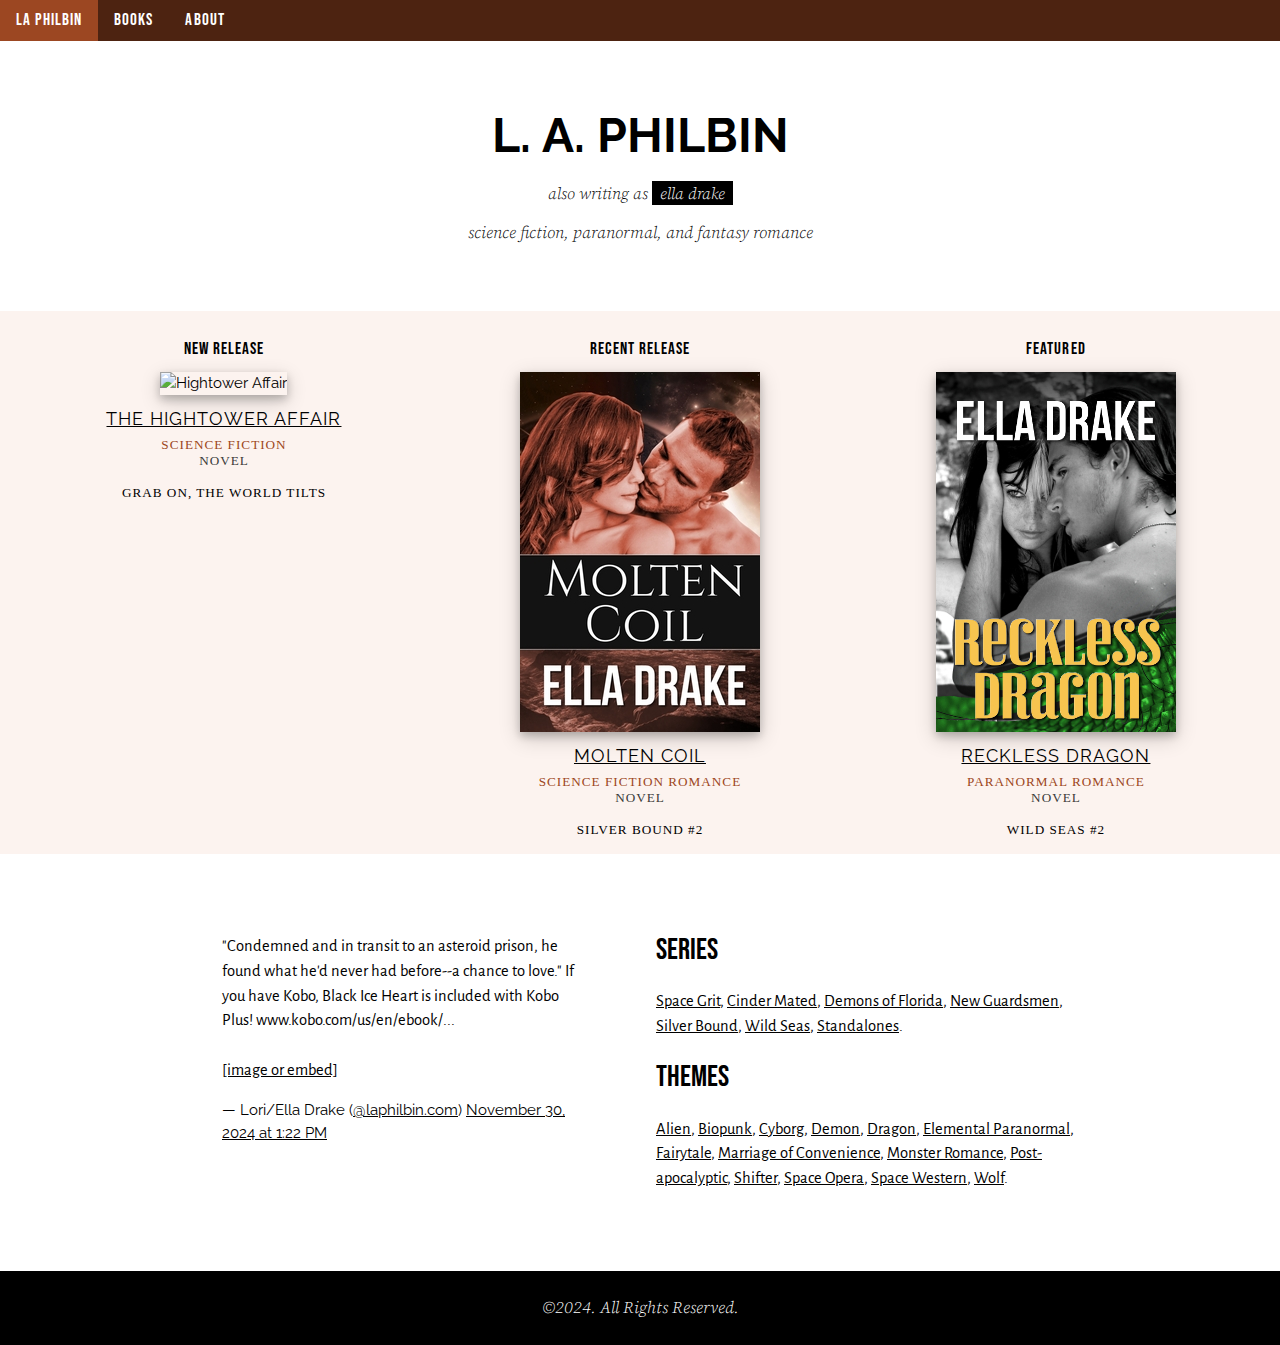
==== index.html @ 6d122738 "metadata" ====
<!doctype html>
<html lang="en">

<head>
  <meta charset="utf-8">
  <meta name="viewport" content="width=device-width, initial-scale=1">
  <meta name="title" content="Author L.A. Philbin">
  <meta name="description" content="L.A.Philbin, who also writes as Ella Drake, is the author of over thirty-two romances.">
  <meta property="og:type" content="website" />
<meta property="og:url" content="https://laphilbin.com/" />
<meta property="og:title" content="Author L.A. Philbin" />
<meta property="og:description" content="L.A.Philbin, who also writes as Ella Drake, is the author of over thirty-two romances." />
<meta property="og:image" content="https://laphilbin.com/covers/series_SpaceGrit.jpg" />
  <title>L.A. Philbin</title>
  <link rel="icon" type="image/x-icon" href="favicon.ico">
  <link rel="stylesheet" href="css/w3.css">
  <link rel="stylesheet" href="css/site.css">
  <link rel="stylesheet" href="css/color-theme.css">
  <link rel="preconnect" href="https://fonts.googleapis.com">
  <link rel="preconnect" href="https://fonts.gstatic.com" crossorigin>
  <link
    href="https://fonts.googleapis.com/css2?family=Alegreya+Sans:ital,wght@0,100;0,300;0,400;0,500;0,700;0,800;0,900;1,100;1,300;1,400;1,500;1,700;1,800;1,900&family=Bebas+Neue&family=Raleway:ital,wght@0,100..900;1,100..900&family=Source+Serif+4:ital,opsz,wght@0,8..60,200..900;1,8..60,200..900&display=swap"
    rel="stylesheet">

</head>

<body>
  <div>
    <!-- Navbar -->
    <div class="w3-bar w3-theme-dark">
      <a href="index.html" class="w3-bar-item w3-button w3-black w3-hover-theme header">LA PHILBIN</a>
      <a href="booklist.html" class="w3-bar-item w3-button w3-hover-theme header">Books</a>
      <a href="about.html" class="w3-bar-item w3-button w3-hover-theme header">About</a>
    </div>
    <!-- Header -->
    <header class="w3-container w3-center w3-padding-48 w3-white">
      <h1 class="w3-xxxlarge"><b>L. A. PHILBIN</b></h1>
      <h6 class="contrast">also writing as <span class="w3-tag">ella drake</span></h6>
      <p class="contrast">science fiction, paranormal, and fantasy romance</p>
    </header>
<!--featured books-->
    <div class="w3-container w3-padding w3-theme-l5">
      <div class="w3-row">
        <div class="w3-col s12 m6 l4 w3-padding">

          <header class="w3-container w3-center">
            <h6 class="header">New Release</h6>
          </header>
          <div class="w3-center">
            <img src="https://www.elladrake.com/covers/Hightower240.jpg" alt="Hightower Affair" class="w3-theme-shadow">
          </div>

          <div class="bookcard bookdetails w3-center">
            <h5 class="w3-margin-top"><a href="books.html?id=20171201">The Hightower Affair</a></h5>
            <p class="w3-text-theme">Science Fiction</p>
            <p class="w3-text-dark-grey">Novel</p>
            <p>&nbsp;</p>
            <p>Grab on, the world tilts</p>
          </div>

        </div>
        <div class="w3-col s12 m6 l4 w3-padding">

          <header class="w3-container w3-center">
            <h6 class="header">Recent Release</h6>
          </header>

          <div class="w3-center">
            <img src="covers/MoltenCoil240.jpg" alt="Molten Coil" class="w3-theme-shadow">
          </div> 

          <div class="bookcard bookdetails w3-center">
            <h5 class="w3-margin-top"><a href="books.html?id=20171020">Molten Coil</a></h5>
            <p class="w3-text-theme">Science Fiction Romance</p>
            <p class="w3-text-dark-grey">Novel</p>
            <p>&nbsp;</p>
            <p>Silver Bound #2</p>
          </div>

        </div>
        <div class="w3-col s12 m6 l4 w3-padding">

          <header class="w3-container w3-center">
            <h6 class="header">Featured</h6>
          </header>

          <div class="w3-center">
            <img src="covers/RecklessDragon2017_240.jpg" alt="Reckless Dragon" class="w3-theme-shadow">
          </div>

          <div class="bookcard bookdetails w3-center">
            <h5 class="w3-margin-top"><a href="books.html?id=20170918">Reckless Dragon</a></h5>
            <p class="w3-text-theme">Paranormal Romance</p>
            <p class="w3-text-dark-grey">Novel</p>
            <p>&nbsp;</p>
            <p>Wild Seas #2</p>
          </div>

        </div>
      </div>

    </div>
<!--book links-->
<div class="w3-content w3-padding">
  <div class="w3-row w3-padding-48">
    <div class="w3-col s6 w3-padding w3-mobile">
      <blockquote class="bluesky-embed" data-bluesky-uri="at://did:plc:iejg6guh6knc5wboczmhzfbp/app.bsky.feed.post/3lc6pn5d6dk2c" data-bluesky-cid="bafyreibnisoawjsbwvpep7m7uysbmqq5yxbqlee6rji6bqe4ssxgnob5ie"><p lang="en">&quot;Condemned and in transit to an asteroid prison, he found what he&#x27;d never had before--a chance to love.&quot;

        If you have Kobo, Black Ice Heart is included with Kobo Plus! 
        www.kobo.com/us/en/ebook/...<br><br><a href="https://bsky.app/profile/did:plc:iejg6guh6knc5wboczmhzfbp/post/3lc6pn5d6dk2c?ref_src=embed">[image or embed]</a></p>&mdash; Lori/Ella Drake (<a href="https://bsky.app/profile/did:plc:iejg6guh6knc5wboczmhzfbp?ref_src=embed">@laphilbin.com</a>) <a href="https://bsky.app/profile/did:plc:iejg6guh6knc5wboczmhzfbp/post/3lc6pn5d6dk2c?ref_src=embed">November 30, 2024 at 1:22 PM</a></blockquote><script async src="https://embed.bsky.app/static/embed.js" charset="utf-8"></script>
    </div>
    <div class="w3-col s6 w3-padding w3-mobile">
      <h2 class="bebas-neue-regular">Series</h2>
      <p><a href='series.html#SpaceGrit'>Space Grit</a>, <a href='series.html#CinderMated'>Cinder Mated</a>, <a href='series.html#DemonsofFlorida'>Demons of Florida</a>, <a href='series.html#NewGuardsmen'>New Guardsmen</a>, <a href='series.html#SilverBound'>Silver Bound</a>, <a href='series.html#WildSeas'>Wild Seas</a>, <a href='series.html#standalones'>Standalones</a>.</p>
      <h2 class="bebas-neue-regular">Themes</h2>
      <p><a href='list.html?keyword=alien'>Alien</a>, <a href='list.html?keyword=biopunk'>Biopunk</a>, <a href='list.html?keyword=cyborg'>Cyborg</a>, <a href='list.html?keyword=demon'>Demon</a>, <a href='list.html?keyword=dragon'>Dragon</a>, <a href='list.html?keyword=elementals'>Elemental Paranormal</a>, <a href='list.html?keyword=fairytale'>Fairytale</a>, <a href='list.html?keyword=marriage of convenience'>Marriage of Convenience</a>, <a href='list.html?keyword=monster'>Monster Romance</a>, <a href='list.html?keyword=post-apocalyptic'>Post-apocalyptic</a>, <a href='list.html?keyword=shifter'>Shifter</a>, <a href='list.html?keyword=space opera'>Space Opera</a>, <a href='list.html?keyword=space western'>Space Western</a>, <a href='list.html?keyword=wolf'>Wolf</a>.</p>
    </div>
  </div>

</div>

<!-- Footer -->
<footer class="w3-center w3-black w3-padding">
  <p class="contrast">©2024. All Rights Reserved.</p>
</footer>
</div>

</body>

</html>
---- css/site.css ----
#logo {
    float: left;
    width: 200px;
    height: 40px;
    background: url(../images/Ella-logo-white.png) no-repeat center;
    display: block;
  }
body, h1, h2, h3, h4, h5, h6 {
    font-family: "Raleway", Helvetica, Arial, sans-serif;
  }
p {
    font-family: "Alegreya Sans", "Raleway", sans-serif;
    font-weight: 400;
    font-size: 1.1em;
}
.contrast{
  font-family: "Source Serif 4";
  font-weight: 300;
  font-style: italic;
}
.bookpage {
  padding-top: 10px;
  padding-left: 10px; 
}
.bookdetails p {
  font-family: "Roboto Condensed", serif;
  margin-top: 0px;
  margin-bottom: 0px;
}
.bookcover {
  width: 240px;
  box-shadow: 0 4px 8px 0 rgba(0, 0, 0, 0.2), 0 6px 20px 0 rgba(0, 0, 0, 0.19);
  margin-bottom: 20px;
}
.booklist{
  display: grid;
  grid-gap: 15px;
  grid-template-columns: repeat(auto-fit, minmax(150px, 160px));
  grid-auto-flow: dense;
}
.spacer {
  padding-bottom: 5px;
}
.booklist p {
  margin-top: 0px;
  margin-bottom: 0px;
  font-family: "Roboto Condensed", serif;
  font-optical-sizing: auto;
  font-weight: 400;
  font-style: normal;
  font-size: small;
}
.booklist a {
  margin-top: 0px;
  margin-bottom: 0px;
  font-family: "Roboto Condensed", serif;
  font-optical-sizing: auto;
  font-weight: 400;
  font-style: normal;

}
.thumbnail{
  width: 125px;
  height: 190px;
  box-shadow: 0 4px 8px 0 rgba(0, 0, 0, 0.2), 0 6px 20px 0 rgba(0, 0, 0, 0.19);
  margin-right: 20px;
  margin-bottom: 20px;
}
.bookcard{
  line-height: 16px;
  font-weight: 400;
  font-family: "Alegreya Sans", "Raleway", "HelveticaNeue", "Helvetica Neue", Helvetica, Arial, sans-serif;
  text-align: center;
  font-size: 0.8rem;
  text-transform: uppercase;
  letter-spacing: 1px;
}
.header {
  font-family: "Bebas Neue", "Raleway", Helvetica, Arial, sans-serif;
  font-size: 1.1em;
  text-transform: uppercase;
  letter-spacing: 0.0625em;
}
.bebas-neue-regular {
  font-family: "Bebas Neue", sans-serif;
  font-weight: 400;
  font-style: normal;
}
.roboto-condensed-300 {
  font-family: "Roboto Condensed", serif;
  font-optical-sizing: auto;
  font-weight: 300;
  font-style: normal;
}
.content {
  margin: 0px 5px;
}
.navicon{
  
}
@media only screen and (min-width: 768px) {
  /* For desktop: */
  .bookcover {float: right;}
}
---- css/color-theme.css ----
.w3-theme-l5 {color:#000 !important; background-color:#fcf3ef !important}
.w3-theme-l4 {color:#000 !important; background-color:#f3d7ca !important}
.w3-theme-l3 {color:#000 !important; background-color:#e8ae96 !important}
.w3-theme-l2 {color:#fff !important; background-color:#dc8661 !important}
.w3-theme-l1 {color:#fff !important; background-color:#cf5e2e !important}
.w3-theme-d1 {color:#fff !important; background-color:#8b3f1f !important}
.w3-theme-d2 {color:#fff !important; background-color:#7c381b !important}
.w3-theme-d3 {color:#fff !important; background-color:#6c3118 !important}
.w3-theme-d4 {color:#fff !important; background-color:#5d2a14 !important}
.w3-theme-d5 {color:#fff !important; background-color:#4d2311 !important}

.w3-theme-light {color:#000 !important; background-color:#fcf3ef !important}
.w3-theme-dark {color:#fff !important; background-color:#4d2311 !important}
.w3-theme-action {color:#fff !important; background-color:#4d2311 !important}

.w3-theme {color:#fff !important; background-color:#9c4722 !important}
.w3-text-theme {color:#9c4722 !important}
.w3-border-theme {border-color:#9c4722 !important}

.w3-hover-theme:hover {color:#fff !important; background-color:#9c4722 !important}
.w3-hover-text-theme:hover {color:#9c4722 !important}
.w3-hover-border-theme:hover {border-color:#9c4722 !important}


.w3-text-theme-dark {color:#4d2311 !important}
.w3-text-theme-d1 {color:#8b3f1f !important}
.w3-theme-shadow {
    box-shadow: 0 4px 8px 0 rgba(0, 0, 0, 0.2), 0 6px 20px 0 rgba(0, 0, 0, 0.19);}
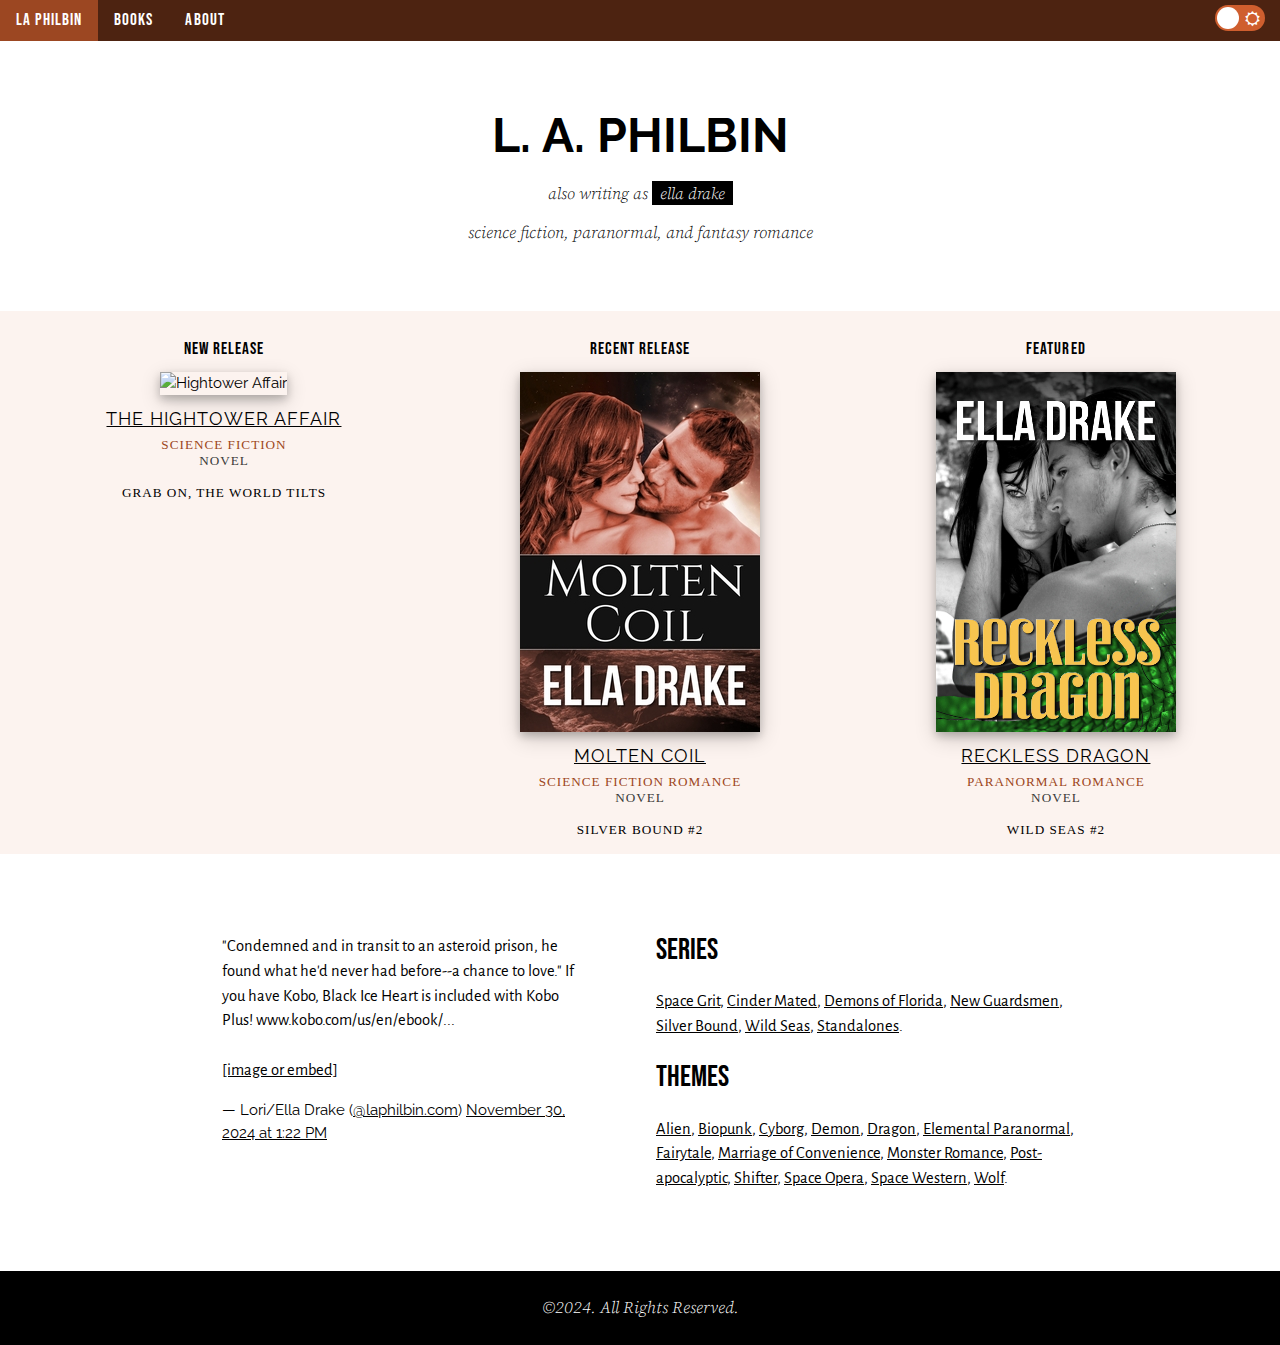
==== commit ec9da095: "dark mode" ====
--- a/index.html
+++ b/index.html
@@ -11,6 +11,7 @@
 <meta property="og:title" content="Author L.A. Philbin" />
 <meta property="og:description" content="L.A.Philbin, who also writes as Ella Drake, is the author of over thirty-two romances." />
 <meta property="og:image" content="https://laphilbin.com/covers/series_SpaceGrit.jpg" />
+<meta property="og:image:alt" content="Preview image with books from the Space Grit series">
   <title>L.A. Philbin</title>
   <link rel="icon" type="image/x-icon" href="favicon.ico">
   <link rel="stylesheet" href="css/w3.css">
@@ -21,7 +22,7 @@
   <link
     href="https://fonts.googleapis.com/css2?family=Alegreya+Sans:ital,wght@0,100;0,300;0,400;0,500;0,700;0,800;0,900;1,100;1,300;1,400;1,500;1,700;1,800;1,900&family=Bebas+Neue&family=Raleway:ital,wght@0,100..900;1,100..900&family=Source+Serif+4:ital,opsz,wght@0,8..60,200..900;1,8..60,200..900&display=swap"
     rel="stylesheet">
-
+  <link rel="stylesheet" href="https://cdnjs.cloudflare.com/ajax/libs/font-awesome/4.7.0/css/font-awesome.min.css">
 </head>
 
 <body>
@@ -31,9 +32,17 @@
       <a href="index.html" class="w3-bar-item w3-button w3-black w3-hover-theme header">LA PHILBIN</a>
       <a href="booklist.html" class="w3-bar-item w3-button w3-hover-theme header">Books</a>
       <a href="about.html" class="w3-bar-item w3-button w3-hover-theme header">About</a>
+      <div class="w3-right">
+        <input type="checkbox" class="checkbox" id="checkbox">
+        <label for="checkbox" class="checkbox-label">
+          <i class="fa fa-moon-o"></i>
+          <i class="fa fa-sun-o"></i>
+          <span class="ball"></span>
+        </label>
+      </div>
     </div>
     <!-- Header -->
-    <header class="w3-container w3-center w3-padding-48 w3-white">
+    <header class="w3-container w3-center w3-padding-48 w3-white headbanner">
       <h1 class="w3-xxxlarge"><b>L. A. PHILBIN</b></h1>
       <h6 class="contrast">also writing as <span class="w3-tag">ella drake</span></h6>
       <p class="contrast">science fiction, paranormal, and fantasy romance</p>
@@ -124,7 +133,12 @@
   <p class="contrast">©2024. All Rights Reserved.</p>
 </footer>
 </div>
-
+<script>
+const checkbox = document.getElementById("checkbox")
+checkbox.addEventListener("change", () => {
+  document.body.classList.toggle("dark")
+})
+  </script>
 </body>
 
 </html>--- a/css/site.css
+++ b/css/site.css
@@ -8,6 +8,7 @@
 body, h1, h2, h3, h4, h5, h6 {
     font-family: "Raleway", Helvetica, Arial, sans-serif;
   }
+
 p {
     font-family: "Alegreya Sans", "Raleway", sans-serif;
     font-weight: 400;
@@ -95,10 +96,62 @@
 .content {
   margin: 0px 5px;
 }
-.navicon{
-  
-}
+
 @media only screen and (min-width: 768px) {
   /* For desktop: */
   .bookcover {float: right;}
 }
+
+
+* {box-sizing: border-box;}
+
+body, header.headbanner {
+  background-color: #fff;
+  transition: background 0.2s linear;
+}
+
+body.dark, body.dark .header, body.dark .headbanner {background-color: #292c35 !important;} /* #9b59b6 */
+
+body.dark h1, body.dark h2, body.dark h6, body.dark a, body.dark p, body.dark figcaption {color: #fff !important;}
+body.dark .w3-tag {color:#000 !important; background-color:#f3d7ca !important}
+
+.checkbox {
+  opacity: 0;
+  position: absolute;
+}
+
+.checkbox-label {
+  background-color: #cf5e2e;
+  width: 50px;
+  height: 26px;
+  border-radius: 50px;
+  position: relative;
+  margin-top: 5px;
+  margin-right: 15px;
+  padding: 5px;
+  cursor: pointer;
+  display: flex;
+  justify-content: space-between;
+  align-items: center;
+}
+
+.moon {color: #f1c40f;}
+
+.fa-sun {color: #f39c12;}
+
+.checkbox-label .ball {
+  background-color: #fff;
+  width: 22px;
+  height: 22px;
+  position: absolute;
+  left: 2px;
+  top: 2px;
+  border-radius: 50%;
+  transition: transform 0.2s linear;
+}
+
+.checkbox:checked + .checkbox-label .ball {
+  transform: translateX(24px);
+}
+
+
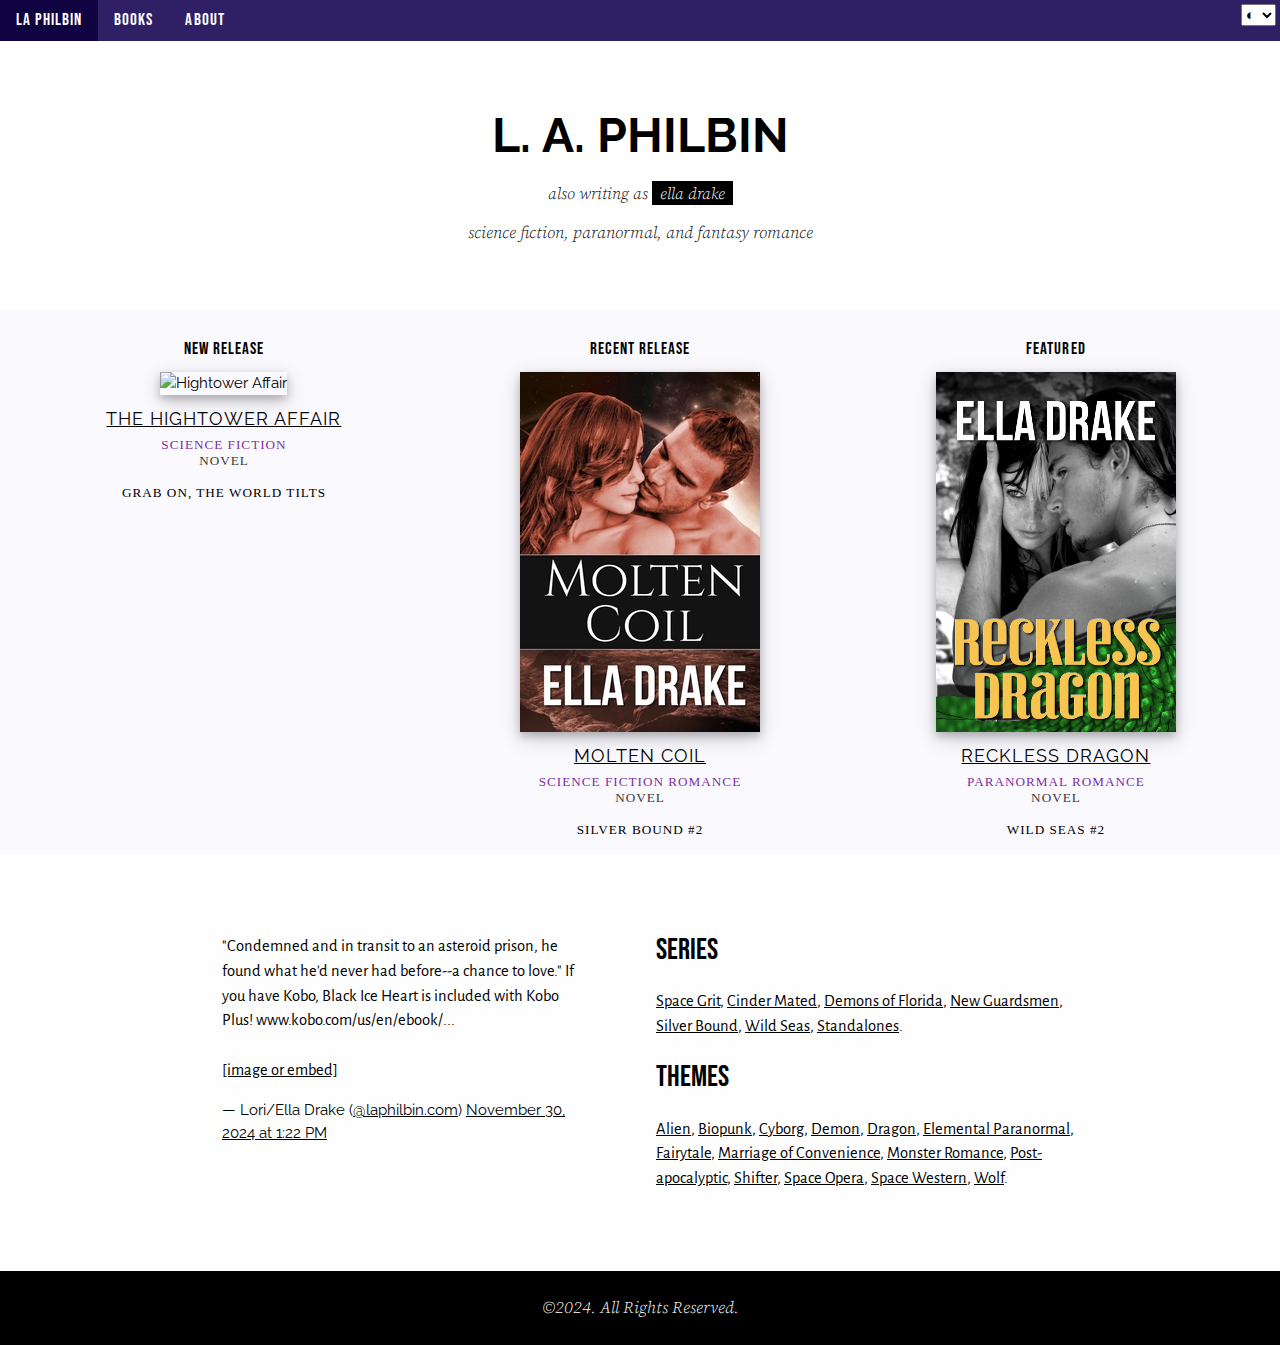
==== commit 19a2712a: "dark mode fix" ====
--- a/index.html
+++ b/index.html
@@ -16,7 +16,6 @@
   <link rel="icon" type="image/x-icon" href="favicon.ico">
   <link rel="stylesheet" href="css/w3.css">
   <link rel="stylesheet" href="css/site.css">
-  <link rel="stylesheet" href="css/color-theme.css">
   <link rel="preconnect" href="https://fonts.googleapis.com">
   <link rel="preconnect" href="https://fonts.gstatic.com" crossorigin>
   <link
@@ -28,17 +27,16 @@
 <body>
   <div>
     <!-- Navbar -->
-    <div class="w3-bar w3-theme-dark">
+    <div class="w3-bar nav-palette">
       <a href="index.html" class="w3-bar-item w3-button w3-black w3-hover-theme header">LA PHILBIN</a>
       <a href="booklist.html" class="w3-bar-item w3-button w3-hover-theme header">Books</a>
       <a href="about.html" class="w3-bar-item w3-button w3-hover-theme header">About</a>
-      <div class="w3-right">
-        <input type="checkbox" class="checkbox" id="checkbox">
-        <label for="checkbox" class="checkbox-label">
-          <i class="fa fa-moon-o"></i>
-          <i class="fa fa-sun-o"></i>
-          <span class="ball"></span>
-        </label>
+      <div class="w3-right modeselector">
+        <select onchange="switchMode(this.value)" id="lightdark">
+          <option value="auto">◐</option>
+          <option value="light">☀</option>
+          <option value="dark">☾</option>
+        </select>
       </div>
     </div>
     <!-- Header -->
@@ -48,7 +46,7 @@
       <p class="contrast">science fiction, paranormal, and fantasy romance</p>
     </header>
 <!--featured books-->
-    <div class="w3-container w3-padding w3-theme-l5">
+    <div class="w3-container w3-padding panel-theme">
       <div class="w3-row">
         <div class="w3-col s12 m6 l4 w3-padding">
 
@@ -56,7 +54,7 @@
             <h6 class="header">New Release</h6>
           </header>
           <div class="w3-center">
-            <img src="https://www.elladrake.com/covers/Hightower240.jpg" alt="Hightower Affair" class="w3-theme-shadow">
+            <img src="https://www.elladrake.com/covers/Hightower240.jpg" alt="Hightower Affair" class="palette-shadow">
           </div>
 
           <div class="bookcard bookdetails w3-center">
@@ -75,7 +73,7 @@
           </header>
 
           <div class="w3-center">
-            <img src="covers/MoltenCoil240.jpg" alt="Molten Coil" class="w3-theme-shadow">
+            <img src="covers/MoltenCoil240.jpg" alt="Molten Coil" class="palette-shadow">
           </div> 
 
           <div class="bookcard bookdetails w3-center">
@@ -94,7 +92,7 @@
           </header>
 
           <div class="w3-center">
-            <img src="covers/RecklessDragon2017_240.jpg" alt="Reckless Dragon" class="w3-theme-shadow">
+            <img src="covers/RecklessDragon2017_240.jpg" alt="Reckless Dragon" class="palette-shadow">
           </div>
 
           <div class="bookcard bookdetails w3-center">
@@ -134,10 +132,10 @@
 </footer>
 </div>
 <script>
-const checkbox = document.getElementById("checkbox")
-checkbox.addEventListener("change", () => {
-  document.body.classList.toggle("dark")
-})
+const html = document.querySelector('html');
+function switchMode(mode) {
+  html.style.setProperty("color-scheme", mode === "auto" ? "light dark" : mode);
+}
   </script>
 </body>
 
--- a/css/site.css
+++ b/css/site.css
@@ -1,3 +1,62 @@
+html {
+  --black: #000;
+  --white: #fff;
+  --theme-light: #fefeff;
+  --theme-dark: #15191d;
+  --palette-light: #faf9fe;
+  --palette-0: #e5e2fa;
+  --palette-1: #cdc5f5;  
+  --palette-2: #b5a9f2;  
+  --palette-3: #9d8cee;  
+  --palette-4: #876eec;  
+  --palette-5: #714ee9;  
+  --palette-6: #5a3cbf;  
+  --palette-7: #442d91;  
+  --palette-8: #2f2065;  
+  --palette-9: #1c133c; 
+  --pallette-10: #0f1a2e;
+  --pallette-11: #263238;
+  
+  color-scheme: light dark;
+  
+  --background: light-dark(var(--theme-light), var(--theme-dark));
+  --navback: light-dark(var(--palette-8), var(--palette-1));
+  --panelback: light-dark(var(--palette-light), var(--pallette-10));
+  --text: light-dark(var(--black), var(--white));
+  --navtext: light-dark(var(--white), var(--black));
+}
+.w3-text-theme {color: light-dark(#7f30a1, #d39df2)}
+.w3-text-theme-2 {color: light-dark(#60247a, #e1bff6)}
+
+.w3-hover-theme:hover {color:#fff !important; background-color:#0f0441 !important}
+.w3-hover-text-theme:hover {color:#0f0441 !important}
+.w3-hover-border-theme:hover {border-color:#0f0441 !important}
+.w3-text-theme-dark {color:#4d2311 !important}
+.w3-text-theme-d1 {color:#8b3f1f !important}
+.palette-shadow {
+    box-shadow: 0 4px 8px 0 rgba(0, 0, 0, 0.2), 0 6px 20px 0 rgba(0, 0, 0, 0.19);}
+
+.modeselector {
+  margin: 4px;
+}
+
+body {
+  background-color: var(--background);
+  color: var(--text);
+}
+.nav-palette
+{
+  background-color: var(--navback);
+  color: var(--navtext);
+}
+div {
+  background-color: inherit;
+}
+.headbanner, .panel-theme {
+  background-color: var(--panelback);
+  color: var(--text);
+}
+
 #logo {
     float: left;
     width: 200px;
@@ -101,57 +160,3 @@
   /* For desktop: */
   .bookcover {float: right;}
 }
-
-
-* {box-sizing: border-box;}
-
-body, header.headbanner {
-  background-color: #fff;
-  transition: background 0.2s linear;
-}
-
-body.dark, body.dark .header, body.dark .headbanner {background-color: #292c35 !important;} /* #9b59b6 */
-
-body.dark h1, body.dark h2, body.dark h6, body.dark a, body.dark p, body.dark figcaption {color: #fff !important;}
-body.dark .w3-tag {color:#000 !important; background-color:#f3d7ca !important}
-
-.checkbox {
-  opacity: 0;
-  position: absolute;
-}
-
-.checkbox-label {
-  background-color: #cf5e2e;
-  width: 50px;
-  height: 26px;
-  border-radius: 50px;
-  position: relative;
-  margin-top: 5px;
-  margin-right: 15px;
-  padding: 5px;
-  cursor: pointer;
-  display: flex;
-  justify-content: space-between;
-  align-items: center;
-}
-
-.moon {color: #f1c40f;}
-
-.fa-sun {color: #f39c12;}
-
-.checkbox-label .ball {
-  background-color: #fff;
-  width: 22px;
-  height: 22px;
-  position: absolute;
-  left: 2px;
-  top: 2px;
-  border-radius: 50%;
-  transition: transform 0.2s linear;
-}
-
-.checkbox:checked + .checkbox-label .ball {
-  transform: translateX(24px);
-}
-
-
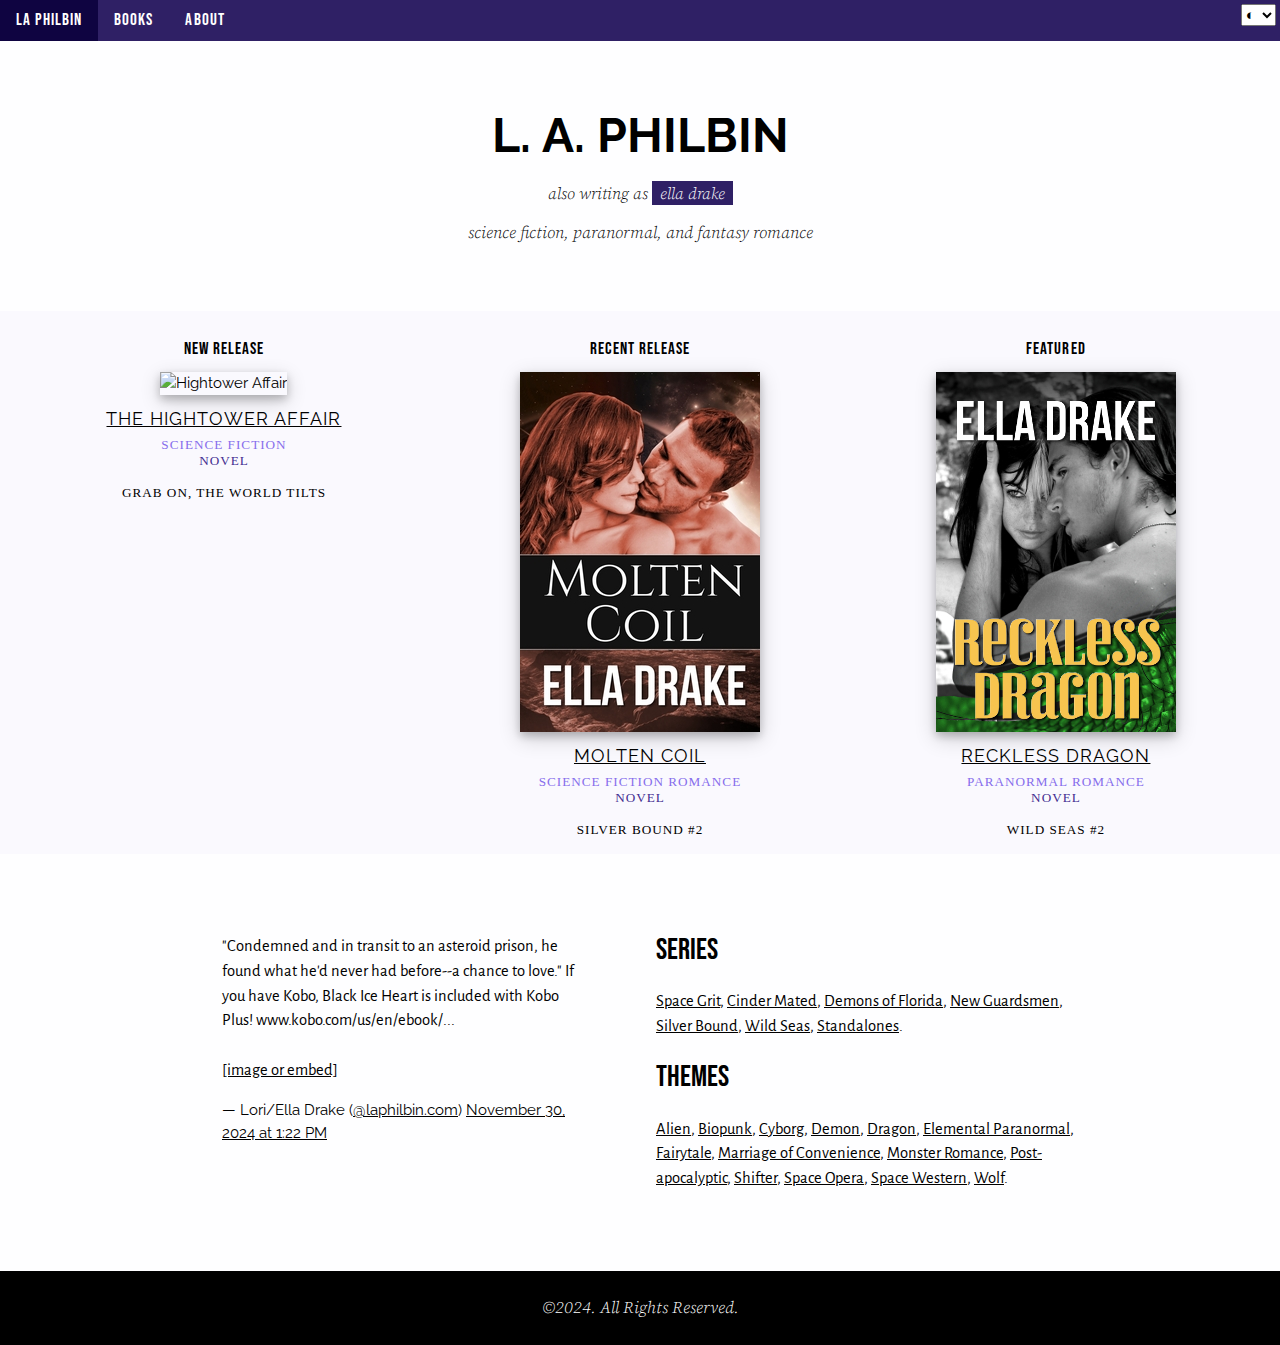
==== commit 1a9b1aa8: "dark mode fix 2" ====
--- a/index.html
+++ b/index.html
@@ -40,9 +40,9 @@
       </div>
     </div>
     <!-- Header -->
-    <header class="w3-container w3-center w3-padding-48 w3-white headbanner">
+    <header class="w3-container w3-center w3-padding-48 headbanner">
       <h1 class="w3-xxxlarge"><b>L. A. PHILBIN</b></h1>
-      <h6 class="contrast">also writing as <span class="w3-tag">ella drake</span></h6>
+      <h6 class="contrast">also writing as <span class="palette-tag">ella drake</span></h6>
       <p class="contrast">science fiction, paranormal, and fantasy romance</p>
     </header>
 <!--featured books-->
@@ -60,7 +60,7 @@
           <div class="bookcard bookdetails w3-center">
             <h5 class="w3-margin-top"><a href="books.html?id=20171201">The Hightower Affair</a></h5>
             <p class="w3-text-theme">Science Fiction</p>
-            <p class="w3-text-dark-grey">Novel</p>
+            <p class="w3-text-theme-2">Novel</p>
             <p>&nbsp;</p>
             <p>Grab on, the world tilts</p>
           </div>
@@ -79,7 +79,7 @@
           <div class="bookcard bookdetails w3-center">
             <h5 class="w3-margin-top"><a href="books.html?id=20171020">Molten Coil</a></h5>
             <p class="w3-text-theme">Science Fiction Romance</p>
-            <p class="w3-text-dark-grey">Novel</p>
+            <p class="w3-text-theme-2">Novel</p>
             <p>&nbsp;</p>
             <p>Silver Bound #2</p>
           </div>
@@ -98,7 +98,7 @@
           <div class="bookcard bookdetails w3-center">
             <h5 class="w3-margin-top"><a href="books.html?id=20170918">Reckless Dragon</a></h5>
             <p class="w3-text-theme">Paranormal Romance</p>
-            <p class="w3-text-dark-grey">Novel</p>
+            <p class="w3-text-theme-2">Novel</p>
             <p>&nbsp;</p>
             <p>Wild Seas #2</p>
           </div>
--- a/css/site.css
+++ b/css/site.css
@@ -5,102 +5,155 @@
   --theme-dark: #15191d;
   --palette-light: #faf9fe;
   --palette-0: #e5e2fa;
-  --palette-1: #cdc5f5;  
-  --palette-2: #b5a9f2;  
-  --palette-3: #9d8cee;  
-  --palette-4: #876eec;  
-  --palette-5: #714ee9;  
-  --palette-6: #5a3cbf;  
-  --palette-7: #442d91;  
-  --palette-8: #2f2065;  
-  --palette-9: #1c133c; 
+  --palette-1: #cdc5f5;
+  --palette-2: #b5a9f2;
+  --palette-3: #9d8cee;
+  --palette-4: #876eec;
+  --palette-5: #714ee9;
+  --palette-6: #5a3cbf;
+  --palette-7: #442d91;
+  --palette-8: #2f2065;
+  --palette-9: #1c133c;
   --pallette-10: #0f1a2e;
   --pallette-11: #263238;
-  
+
   color-scheme: light dark;
-  
+
   --background: light-dark(var(--theme-light), var(--theme-dark));
   --navback: light-dark(var(--palette-8), var(--palette-1));
   --panelback: light-dark(var(--palette-light), var(--pallette-10));
   --text: light-dark(var(--black), var(--white));
   --navtext: light-dark(var(--white), var(--black));
 }
-.w3-text-theme {color: light-dark(#7f30a1, #d39df2)}
-.w3-text-theme-2 {color: light-dark(#60247a, #e1bff6)}
-
-.w3-hover-theme:hover {color:#fff !important; background-color:#0f0441 !important}
-.w3-hover-text-theme:hover {color:#0f0441 !important}
-.w3-hover-border-theme:hover {border-color:#0f0441 !important}
-.w3-text-theme-dark {color:#4d2311 !important}
-.w3-text-theme-d1 {color:#8b3f1f !important}
+
+.w3-text-theme {
+  color: light-dark(var(--palette-4), var(--palette-0))
+}
+
+.w3-text-theme-2 {
+  color: light-dark(var(--palette-7), var(--palette-1))
+}
+
+.w3-hover-theme:hover {
+  color: #fff !important;
+  background-color: #0f0441 !important
+}
+
+.w3-hover-text-theme:hover {
+  color: #0f0441 !important
+}
+
+.w3-hover-border-theme:hover {
+  border-color: #0f0441 !important
+}
+
+.w3-text-theme-dark {
+  color: #4d2311 !important
+}
+
+.w3-text-theme-d1 {
+  color: #8b3f1f !important
+}
+
 .palette-shadow {
-    box-shadow: 0 4px 8px 0 rgba(0, 0, 0, 0.2), 0 6px 20px 0 rgba(0, 0, 0, 0.19);}
+  box-shadow: 0 4px 8px 0 rgba(0, 0, 0, 0.2), 0 6px 20px 0 rgba(0, 0, 0, 0.19);
+}
 
 .modeselector {
   margin: 4px;
+}
+
+.palette-tag {
+  background-color: light-dark(var(--palette-8), var(--palette-1));
+  color: light-dark(var(--white), var(--black));
+  display: inline-block;
+  padding-left: 8px;
+  padding-right: 8px;
+  text-align: center
 }
 
 body {
   background-color: var(--background);
   color: var(--text);
 }
-.nav-palette
-{
+
+.nav-palette {
   background-color: var(--navback);
   color: var(--navtext);
 }
+
 div {
   background-color: inherit;
 }
-.headbanner, .panel-theme {
+
+.headbanner {
+  background-color: var(--background);
+  color: var(--text);
+}
+
+.panel-theme {
   background-color: var(--panelback);
   color: var(--text);
 }
 
 #logo {
-    float: left;
-    width: 200px;
-    height: 40px;
-    background: url(../images/Ella-logo-white.png) no-repeat center;
-    display: block;
-  }
-body, h1, h2, h3, h4, h5, h6 {
-    font-family: "Raleway", Helvetica, Arial, sans-serif;
-  }
+  float: left;
+  width: 200px;
+  height: 40px;
+  background: url(../images/Ella-logo-white.png) no-repeat center;
+  display: block;
+}
+
+body,
+h1,
+h2,
+h3,
+h4,
+h5,
+h6 {
+  font-family: "Raleway", Helvetica, Arial, sans-serif;
+}
 
 p {
-    font-family: "Alegreya Sans", "Raleway", sans-serif;
-    font-weight: 400;
-    font-size: 1.1em;
-}
-.contrast{
+  font-family: "Alegreya Sans", "Raleway", sans-serif;
+  font-weight: 400;
+  font-size: 1.1em;
+}
+
+.contrast {
   font-family: "Source Serif 4";
   font-weight: 300;
   font-style: italic;
 }
+
 .bookpage {
   padding-top: 10px;
-  padding-left: 10px; 
-}
+  padding-left: 10px;
+}
+
 .bookdetails p {
   font-family: "Roboto Condensed", serif;
   margin-top: 0px;
   margin-bottom: 0px;
 }
+
 .bookcover {
   width: 240px;
   box-shadow: 0 4px 8px 0 rgba(0, 0, 0, 0.2), 0 6px 20px 0 rgba(0, 0, 0, 0.19);
   margin-bottom: 20px;
 }
-.booklist{
+
+.booklist {
   display: grid;
   grid-gap: 15px;
   grid-template-columns: repeat(auto-fit, minmax(150px, 160px));
   grid-auto-flow: dense;
 }
+
 .spacer {
   padding-bottom: 5px;
 }
+
 .booklist p {
   margin-top: 0px;
   margin-bottom: 0px;
@@ -110,6 +163,7 @@
   font-style: normal;
   font-size: small;
 }
+
 .booklist a {
   margin-top: 0px;
   margin-bottom: 0px;
@@ -119,14 +173,16 @@
   font-style: normal;
 
 }
-.thumbnail{
+
+.thumbnail {
   width: 125px;
   height: 190px;
   box-shadow: 0 4px 8px 0 rgba(0, 0, 0, 0.2), 0 6px 20px 0 rgba(0, 0, 0, 0.19);
   margin-right: 20px;
   margin-bottom: 20px;
 }
-.bookcard{
+
+.bookcard {
   line-height: 16px;
   font-weight: 400;
   font-family: "Alegreya Sans", "Raleway", "HelveticaNeue", "Helvetica Neue", Helvetica, Arial, sans-serif;
@@ -135,28 +191,35 @@
   text-transform: uppercase;
   letter-spacing: 1px;
 }
+
 .header {
   font-family: "Bebas Neue", "Raleway", Helvetica, Arial, sans-serif;
   font-size: 1.1em;
   text-transform: uppercase;
   letter-spacing: 0.0625em;
 }
+
 .bebas-neue-regular {
   font-family: "Bebas Neue", sans-serif;
   font-weight: 400;
   font-style: normal;
 }
+
 .roboto-condensed-300 {
   font-family: "Roboto Condensed", serif;
   font-optical-sizing: auto;
   font-weight: 300;
   font-style: normal;
 }
+
 .content {
   margin: 0px 5px;
 }
 
 @media only screen and (min-width: 768px) {
+
   /* For desktop: */
-  .bookcover {float: right;}
-}
+  .bookcover {
+    float: right;
+  }
+}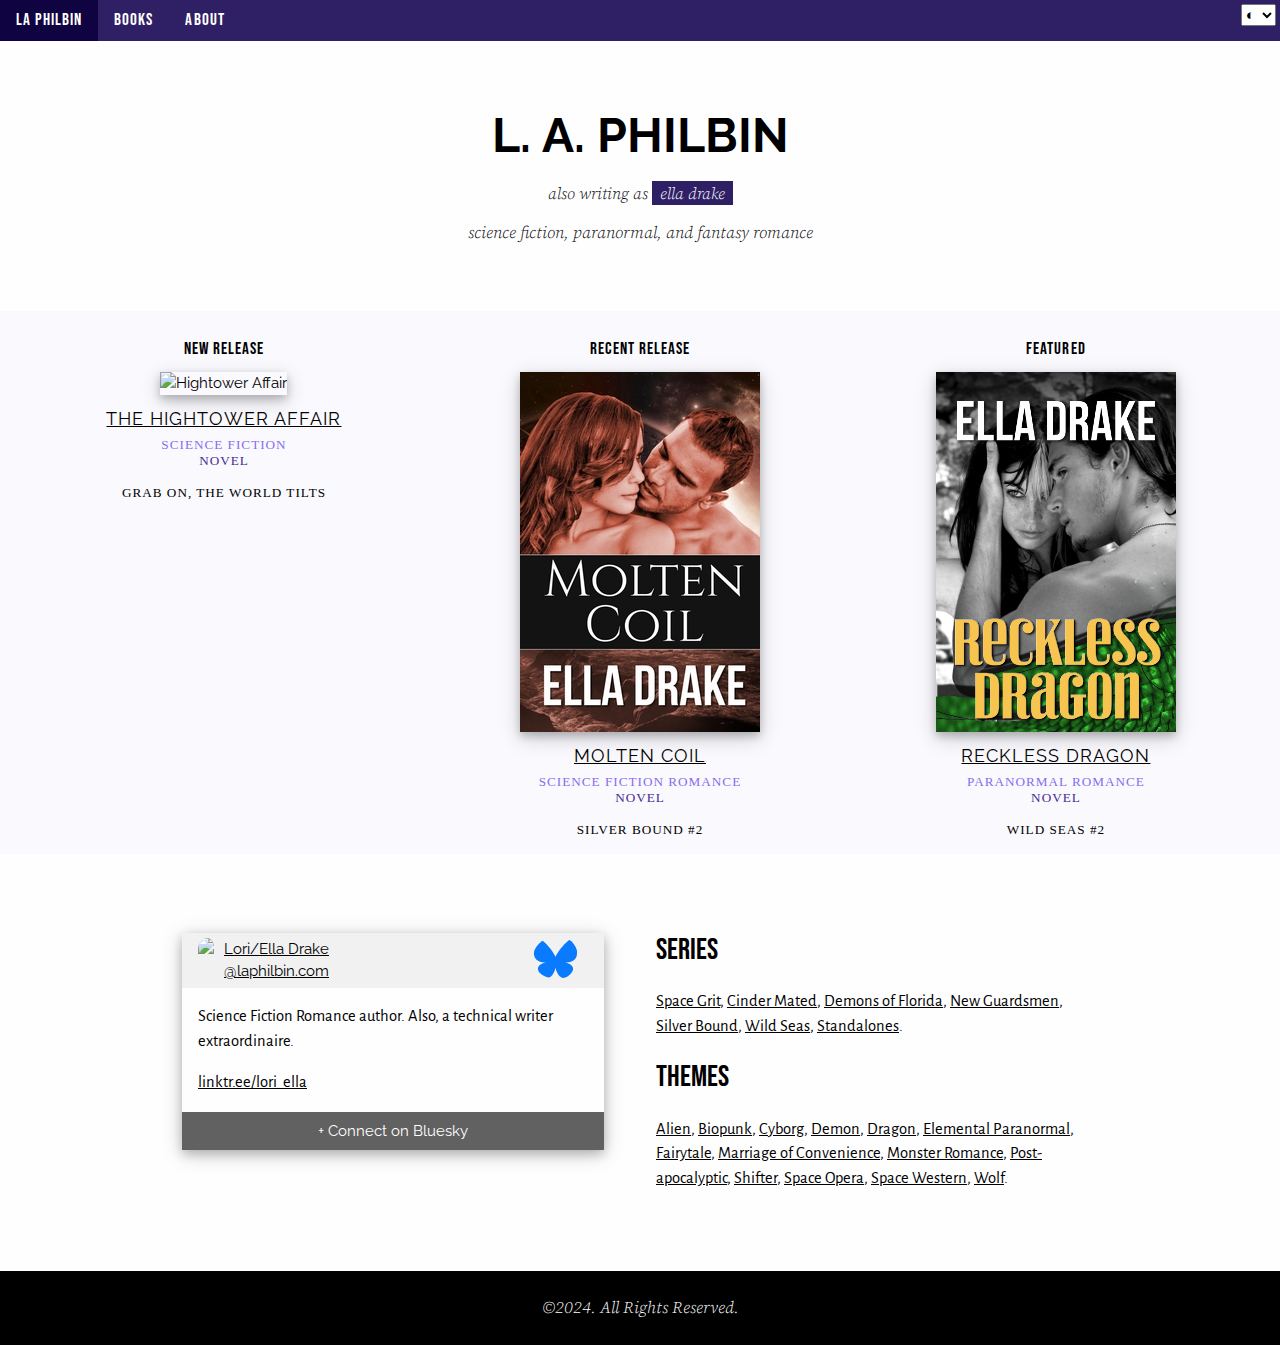
==== commit fa4e2fc2: "bluesky" ====
--- a/index.html
+++ b/index.html
@@ -5,13 +5,15 @@
   <meta charset="utf-8">
   <meta name="viewport" content="width=device-width, initial-scale=1">
   <meta name="title" content="Author L.A. Philbin">
-  <meta name="description" content="L.A.Philbin, who also writes as Ella Drake, is the author of over thirty-two romances.">
+  <meta name="description"
+    content="L.A.Philbin, who also writes as Ella Drake, is the author of over thirty-two romances.">
   <meta property="og:type" content="website" />
-<meta property="og:url" content="https://laphilbin.com/" />
-<meta property="og:title" content="Author L.A. Philbin" />
-<meta property="og:description" content="L.A.Philbin, who also writes as Ella Drake, is the author of over thirty-two romances." />
-<meta property="og:image" content="https://laphilbin.com/covers/series_SpaceGrit.jpg" />
-<meta property="og:image:alt" content="Preview image with books from the Space Grit series">
+  <meta property="og:url" content="https://laphilbin.com/" />
+  <meta property="og:title" content="Author L.A. Philbin" />
+  <meta property="og:description"
+    content="L.A.Philbin, who also writes as Ella Drake, is the author of over thirty-two romances." />
+  <meta property="og:image" content="https://laphilbin.com/covers/series_SpaceGrit.jpg" />
+  <meta property="og:image:alt" content="Preview image with books from the Space Grit series">
   <title>L.A. Philbin</title>
   <link rel="icon" type="image/x-icon" href="favicon.ico">
   <link rel="stylesheet" href="css/w3.css">
@@ -45,7 +47,7 @@
       <h6 class="contrast">also writing as <span class="palette-tag">ella drake</span></h6>
       <p class="contrast">science fiction, paranormal, and fantasy romance</p>
     </header>
-<!--featured books-->
+    <!--featured books-->
     <div class="w3-container w3-padding panel-theme">
       <div class="w3-row">
         <div class="w3-col s12 m6 l4 w3-padding">
@@ -74,7 +76,7 @@
 
           <div class="w3-center">
             <img src="covers/MoltenCoil240.jpg" alt="Molten Coil" class="palette-shadow">
-          </div> 
+          </div>
 
           <div class="bookcard bookdetails w3-center">
             <h5 class="w3-margin-top"><a href="books.html?id=20171020">Molten Coil</a></h5>
@@ -107,35 +109,75 @@
       </div>
 
     </div>
-<!--book links-->
-<div class="w3-content w3-padding">
-  <div class="w3-row w3-padding-48">
-    <div class="w3-col s6 w3-padding w3-mobile">
-      <blockquote class="bluesky-embed" data-bluesky-uri="at://did:plc:iejg6guh6knc5wboczmhzfbp/app.bsky.feed.post/3lc6pn5d6dk2c" data-bluesky-cid="bafyreibnisoawjsbwvpep7m7uysbmqq5yxbqlee6rji6bqe4ssxgnob5ie"><p lang="en">&quot;Condemned and in transit to an asteroid prison, he found what he&#x27;d never had before--a chance to love.&quot;
+    <!--book links-->
+    <div class="w3-content w3-padding">
+      <div class="w3-row w3-padding-48">
+        <div class="w3-col s6 w3-padding w3-mobile">
+          <div class="w3-card-4 bluesky-card">
+            <header class="w3-container w3-light-grey">
+              <div class="w3-row">
+                <div class="w3-col m6 w3-left">
+                  <a href="https://bsky.app/profile/did:plc:iejg6guh6knc5wboczmhzfbp?ref_src=embed&amp;ref_url=https%253A%252F%252Flaphilbin.com%252F"
+                    target="_blank" rel="noopener noreferrer nofollow"><img
+                      src="https://cdn.bsky.app/img/avatar/plain/did:plc:iejg6guh6knc5wboczmhzfbp/bafkreigsox6d74k3eqwtogoz2ajlmcylp5nmkh56vnkwh3engwyanu5nga@jpeg"></a>
+                  
+                  <a href="https://bsky.app/profile/did:plc:iejg6guh6knc5wboczmhzfbp?ref_src=embed&amp;ref_url=https%253A%252F%252Flaphilbin.com%252F"
+                    target="_blank" rel="noopener noreferrer nofollow">Lori/Ella Drake
+                  </a>
+                  <br><a href="https://bsky.app/profile/did:plc:iejg6guh6knc5wboczmhzfbp?ref_src=embed&amp;ref_url=https%253A%252F%252Flaphilbin.com%252F"
+                    target="_blank" rel="noopener noreferrer nofollow">@laphilbin.com</a>
+                </div>
+                <div class="w3-col m6 w3-right">
+                  <a href="https://bsky.app/profile/did:plc:iejg6guh6knc5wboczmhzfbp/post/3lc6pn5d6dk2c?ref_src=embed&amp;ref_url=https%253A%252F%252Flaphilbin.com%252F"
+                    target="_blank" rel="noopener noreferrer nofollow"><img class="w3-right"
+                      src="data:image/svg+xml,%3csvg%20xmlns='http://www.w3.org/2000/svg'%20fill='none'%20viewBox='0%200%20320%20286'%3e%3cpath%20fill='rgb(10,122,255)'%20d='M69.364%2019.146c36.687%2027.806%2076.147%2084.186%2090.636%20114.439%2014.489-30.253%2053.948-86.633%2090.636-114.439C277.107-.917%20320-16.44%20320%2032.957c0%209.865-5.603%2082.875-8.889%2094.729-11.423%2041.208-53.045%2051.719-90.071%2045.357%2064.719%2011.12%2081.182%2047.953%2045.627%2084.785-80%2082.874-106.667-44.333-106.667-44.333s-26.667%20127.207-106.667%2044.333c-35.555-36.832-19.092-73.665%2045.627-84.785-37.026%206.362-78.648-4.149-90.071-45.357C5.603%20115.832%200%2042.822%200%2032.957%200-16.44%2042.893-.917%2069.364%2019.147Z'/%3e%3c/svg%3e"></a>
+                </div>
+              </div>
+            </header>
+            <div class="w3-container">
+              <p>Science Fiction Romance author. Also, a technical writer extraordinaire.</p>
+              <p><a href="https://linktr.ee/lori_ella" target="_blank">linktr.ee/lori_ella</a></p>
+            </div>
+            <a href="https://bsky.app/profile/did:plc:iejg6guh6knc5wboczmhzfbp?ref_src=embed&amp;ref_url=https%253A%252F%252Flaphilbin.com%252F"
+            target="_blank" rel="noopener noreferrer nofollow" class="w3-btn w3-block w3-dark-grey">+ Connect on Bluesky</a>
 
-        If you have Kobo, Black Ice Heart is included with Kobo Plus! 
-        www.kobo.com/us/en/ebook/...<br><br><a href="https://bsky.app/profile/did:plc:iejg6guh6knc5wboczmhzfbp/post/3lc6pn5d6dk2c?ref_src=embed">[image or embed]</a></p>&mdash; Lori/Ella Drake (<a href="https://bsky.app/profile/did:plc:iejg6guh6knc5wboczmhzfbp?ref_src=embed">@laphilbin.com</a>) <a href="https://bsky.app/profile/did:plc:iejg6guh6knc5wboczmhzfbp/post/3lc6pn5d6dk2c?ref_src=embed">November 30, 2024 at 1:22 PM</a></blockquote><script async src="https://embed.bsky.app/static/embed.js" charset="utf-8"></script>
+
+          </div>
+        </div>
+
+        <div class="w3-col s6 w3-padding w3-mobile">
+          <h2 class="bebas-neue-regular">Series</h2>
+          <p><a href='series.html#SpaceGrit'>Space Grit</a>, <a href='series.html#CinderMated'>Cinder Mated</a>, <a
+              href='series.html#DemonsofFlorida'>Demons of Florida</a>, <a href='series.html#NewGuardsmen'>New
+              Guardsmen</a>, <a href='series.html#SilverBound'>Silver Bound</a>, <a href='series.html#WildSeas'>Wild
+              Seas</a>, <a href='series.html#standalones'>Standalones</a>.</p>
+          <h2 class="bebas-neue-regular">Themes</h2>
+          <p><a href='list.html?keyword=alien'>Alien</a>, <a href='list.html?keyword=biopunk'>Biopunk</a>, <a
+              href='list.html?keyword=cyborg'>Cyborg</a>, <a href='list.html?keyword=demon'>Demon</a>, <a
+              href='list.html?keyword=dragon'>Dragon</a>, <a href='list.html?keyword=elementals'>Elemental
+              Paranormal</a>,
+            <a href='list.html?keyword=fairytale'>Fairytale</a>, <a
+              href='list.html?keyword=marriage of convenience'>Marriage of Convenience</a>, <a
+              href='list.html?keyword=monster'>Monster Romance</a>, <a
+              href='list.html?keyword=post-apocalyptic'>Post-apocalyptic</a>, <a
+              href='list.html?keyword=shifter'>Shifter</a>, <a href='list.html?keyword=space opera'>Space Opera</a>, <a
+              href='list.html?keyword=space western'>Space Western</a>, <a href='list.html?keyword=wolf'>Wolf</a>.
+          </p>
+        </div>
+      </div>
+
     </div>
-    <div class="w3-col s6 w3-padding w3-mobile">
-      <h2 class="bebas-neue-regular">Series</h2>
-      <p><a href='series.html#SpaceGrit'>Space Grit</a>, <a href='series.html#CinderMated'>Cinder Mated</a>, <a href='series.html#DemonsofFlorida'>Demons of Florida</a>, <a href='series.html#NewGuardsmen'>New Guardsmen</a>, <a href='series.html#SilverBound'>Silver Bound</a>, <a href='series.html#WildSeas'>Wild Seas</a>, <a href='series.html#standalones'>Standalones</a>.</p>
-      <h2 class="bebas-neue-regular">Themes</h2>
-      <p><a href='list.html?keyword=alien'>Alien</a>, <a href='list.html?keyword=biopunk'>Biopunk</a>, <a href='list.html?keyword=cyborg'>Cyborg</a>, <a href='list.html?keyword=demon'>Demon</a>, <a href='list.html?keyword=dragon'>Dragon</a>, <a href='list.html?keyword=elementals'>Elemental Paranormal</a>, <a href='list.html?keyword=fairytale'>Fairytale</a>, <a href='list.html?keyword=marriage of convenience'>Marriage of Convenience</a>, <a href='list.html?keyword=monster'>Monster Romance</a>, <a href='list.html?keyword=post-apocalyptic'>Post-apocalyptic</a>, <a href='list.html?keyword=shifter'>Shifter</a>, <a href='list.html?keyword=space opera'>Space Opera</a>, <a href='list.html?keyword=space western'>Space Western</a>, <a href='list.html?keyword=wolf'>Wolf</a>.</p>
-    </div>
+
+    <!-- Footer -->
+    <footer class="w3-center w3-black w3-padding">
+      <p class="contrast">©2024. All Rights Reserved.</p>
+    </footer>
   </div>
-
-</div>
-
-<!-- Footer -->
-<footer class="w3-center w3-black w3-padding">
-  <p class="contrast">©2024. All Rights Reserved.</p>
-</footer>
-</div>
-<script>
-const html = document.querySelector('html');
-function switchMode(mode) {
-  html.style.setProperty("color-scheme", mode === "auto" ? "light dark" : mode);
-}
+  <script>
+    const html = document.querySelector('html');
+    function switchMode(mode) {
+      html.style.setProperty("color-scheme", mode === "auto" ? "light dark" : mode);
+    }
   </script>
 </body>
 
--- a/css/site.css
+++ b/css/site.css
@@ -96,6 +96,11 @@
   color: var(--text);
 }
 
+.bg-white {
+  background-color: var(--panelback);
+  color: var(--text);
+}
+
 #logo {
   float: left;
   width: 200px;
@@ -222,4 +227,20 @@
   .bookcover {
     float: right;
   }
+}
+.bluesky-card{
+ margin-top: 15px;
+ margin-right: 20px;
+}
+.bluesky-card header {
+ padding-top: 5px;
+ padding-bottom: 5px;
+}
+.bluesky-card img {
+    border-radius:9999px;
+    max-width: 100%;
+  height: 40px;
+  float: left;
+  margin-right: 5px;
+  padding-right: 5px;
 }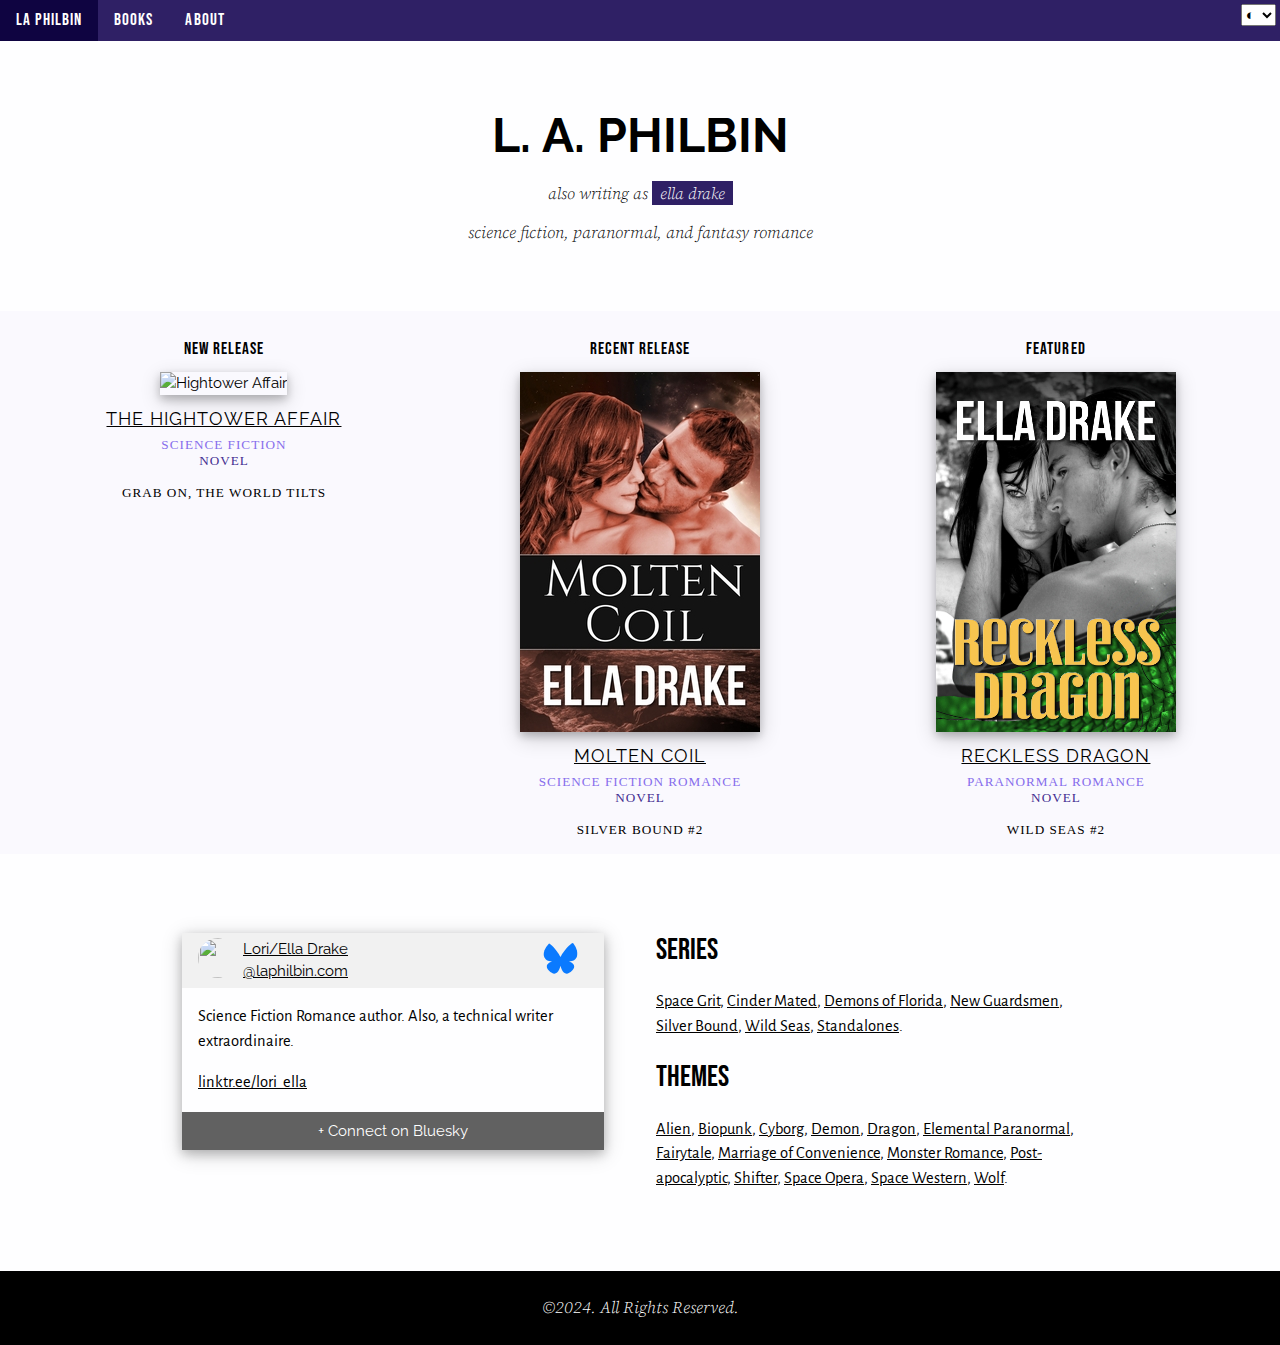
==== commit 1af89573: "col fix" ====
--- a/index.html
+++ b/index.html
@@ -116,10 +116,10 @@
           <div class="w3-card-4 bluesky-card">
             <header class="w3-container w3-light-grey">
               <div class="w3-row">
-                <div class="w3-col m6 w3-left">
+                <div class="w3-col s6 w3-left">
                   <a href="https://bsky.app/profile/did:plc:iejg6guh6knc5wboczmhzfbp?ref_src=embed&amp;ref_url=https%253A%252F%252Flaphilbin.com%252F"
                     target="_blank" rel="noopener noreferrer nofollow"><img
-                      src="https://cdn.bsky.app/img/avatar/plain/did:plc:iejg6guh6knc5wboczmhzfbp/bafkreigsox6d74k3eqwtogoz2ajlmcylp5nmkh56vnkwh3engwyanu5nga@jpeg"></a>
+                      src="https://cdn.bsky.app/img/avatar/plain/did:plc:iejg6guh6knc5wboczmhzfbp/bafkreigsox6d74k3eqwtogoz2ajlmcylp5nmkh56vnkwh3engwyanu5nga@jpeg" class="bluesky-img"></a>
                   
                   <a href="https://bsky.app/profile/did:plc:iejg6guh6knc5wboczmhzfbp?ref_src=embed&amp;ref_url=https%253A%252F%252Flaphilbin.com%252F"
                     target="_blank" rel="noopener noreferrer nofollow">Lori/Ella Drake
@@ -127,9 +127,9 @@
                   <br><a href="https://bsky.app/profile/did:plc:iejg6guh6knc5wboczmhzfbp?ref_src=embed&amp;ref_url=https%253A%252F%252Flaphilbin.com%252F"
                     target="_blank" rel="noopener noreferrer nofollow">@laphilbin.com</a>
                 </div>
-                <div class="w3-col m6 w3-right">
+                <div class="w3-col s6 w3-right">
                   <a href="https://bsky.app/profile/did:plc:iejg6guh6knc5wboczmhzfbp/post/3lc6pn5d6dk2c?ref_src=embed&amp;ref_url=https%253A%252F%252Flaphilbin.com%252F"
-                    target="_blank" rel="noopener noreferrer nofollow"><img class="w3-right"
+                    target="_blank" rel="noopener noreferrer nofollow"><img class="w3-right bluesky-img"
                       src="data:image/svg+xml,%3csvg%20xmlns='http://www.w3.org/2000/svg'%20fill='none'%20viewBox='0%200%20320%20286'%3e%3cpath%20fill='rgb(10,122,255)'%20d='M69.364%2019.146c36.687%2027.806%2076.147%2084.186%2090.636%20114.439%2014.489-30.253%2053.948-86.633%2090.636-114.439C277.107-.917%20320-16.44%20320%2032.957c0%209.865-5.603%2082.875-8.889%2094.729-11.423%2041.208-53.045%2051.719-90.071%2045.357%2064.719%2011.12%2081.182%2047.953%2045.627%2084.785-80%2082.874-106.667-44.333-106.667-44.333s-26.667%20127.207-106.667%2044.333c-35.555-36.832-19.092-73.665%2045.627-84.785-37.026%206.362-78.648-4.149-90.071-45.357C5.603%20115.832%200%2042.822%200%2032.957%200-16.44%2042.893-.917%2069.364%2019.147Z'/%3e%3c/svg%3e"></a>
                 </div>
               </div>
--- a/css/site.css
+++ b/css/site.css
@@ -236,9 +236,9 @@
  padding-top: 5px;
  padding-bottom: 5px;
 }
-.bluesky-card img {
-    border-radius:9999px;
-    max-width: 100%;
+.bluesky-img {
+  border-radius:9999px;
+  width: 40px;
   height: 40px;
   float: left;
   margin-right: 5px;
